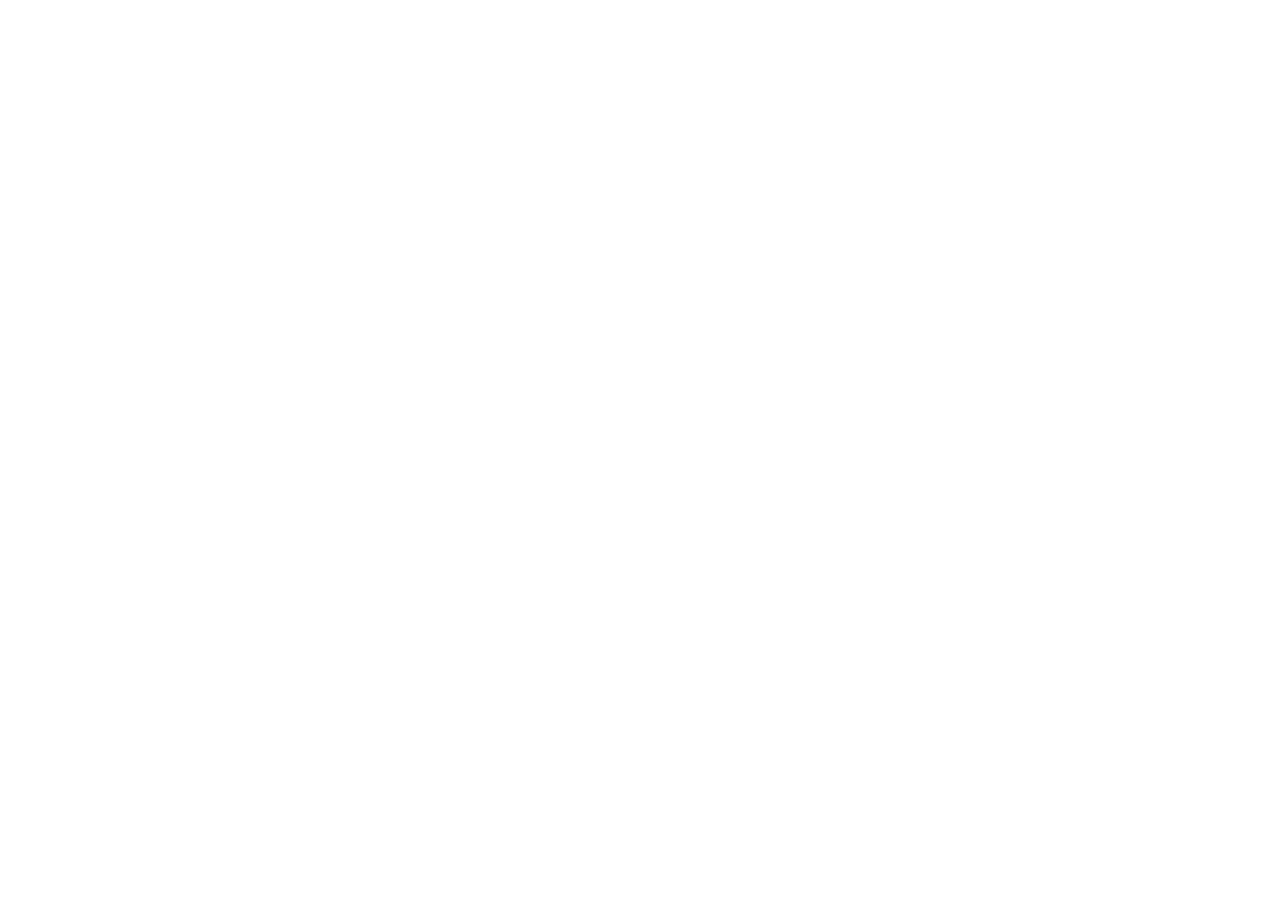
==== Challenge1/index.html @ e5912795 "Setup challenge" ====
<!DOCTYPE html>
<html lang="en">
<head>
    <meta charset="UTF-8">
    <meta http-equiv="X-UA-Compatible" content="IE=edge">
    <meta name="viewport" content="width=device-width, initial-scale=1.0">
    <link rel="stylesheet" href="style.css">
    <title>Document</title>
</head>
<body>
    
</body>
</html>
---- Challenge1/style.css ----
*{
    padding: 0; 
    margin: 0; 
    box-sizing: border-box;
}
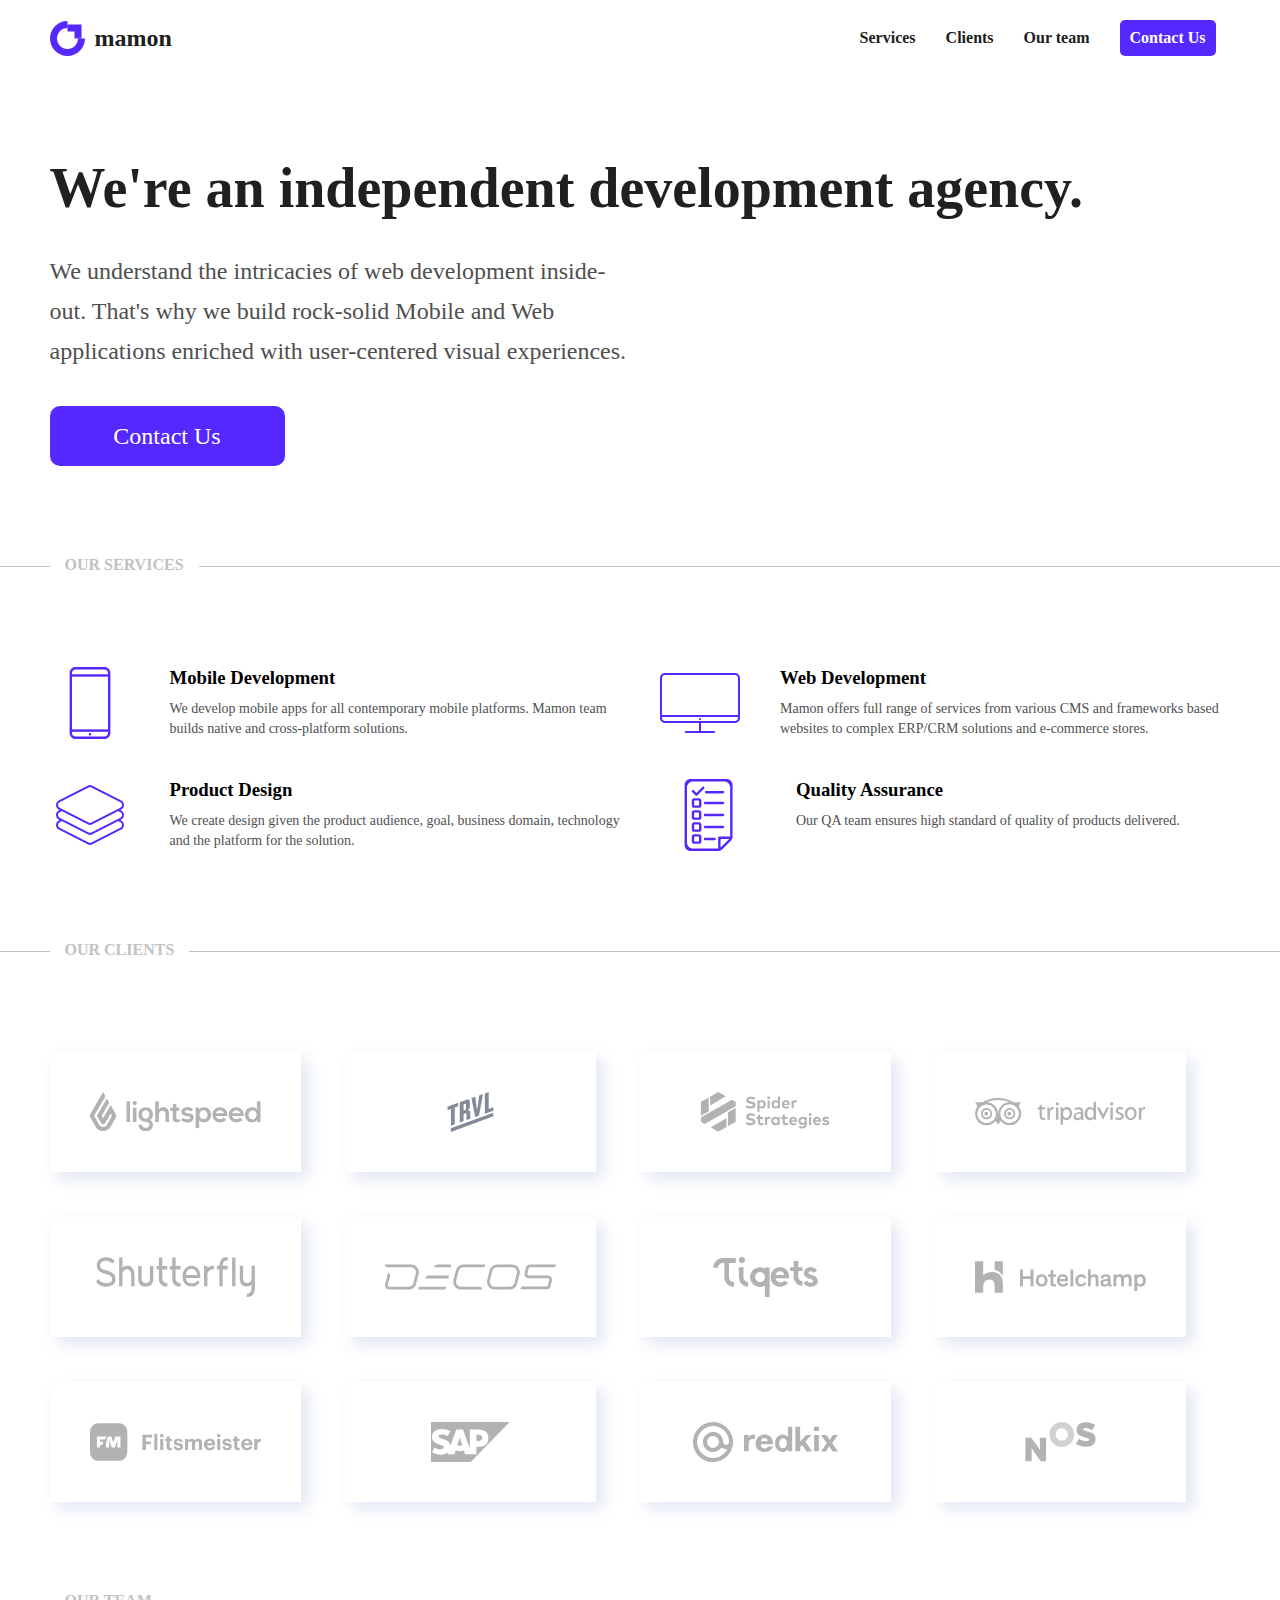
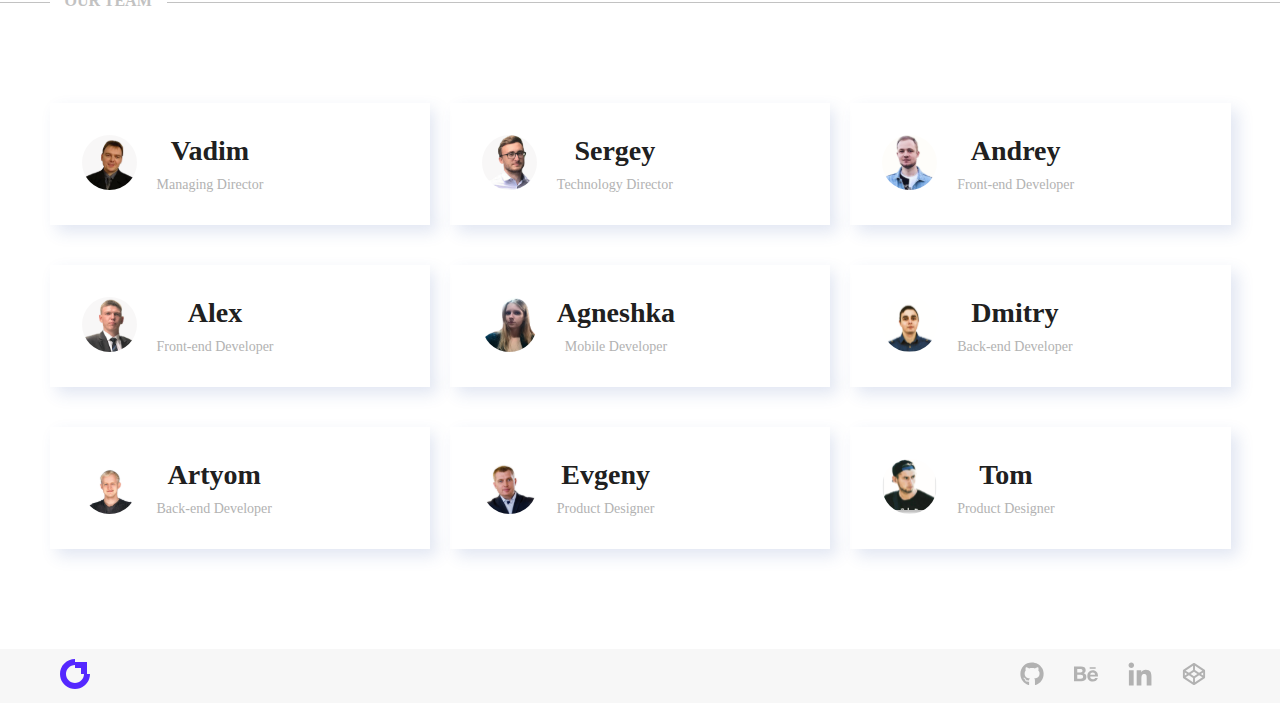
==== commit e9f4ef01: "Final but without humberger" ====
--- a/Challenge1/index.html
+++ b/Challenge1/index.html
@@ -1,5 +1,6 @@
 <!DOCTYPE html>
 <html lang="en">
+
 <head>
     <meta charset="UTF-8">
     <meta http-equiv="X-UA-Compatible" content="IE=edge">
@@ -7,7 +8,200 @@
     <link rel="stylesheet" href="style.css">
     <title>Document</title>
 </head>
+
 <body>
-    
+    <header>
+        <div class="logo__header">
+            <img src="./logo.svg" alt="">
+            <span>mamon</span>
+        </div>
+        <nav>
+            <a href="#">Services</a>
+            <a href="#">Clients</a>
+            <a href="#">Our team</a>
+            <a href="#" class="contact">Contact Us</a>
+        </nav>
+    </header>
+
+    <section class="landing__page">
+        <div class="container">
+            <h1 class="title">We're an independent development agency.</h1>
+
+            <div class="w-half">
+                <p class="description">
+                    We understand the intricacies of web development inside-out. That's why we build rock-solid Mobile
+                    and Web applications enriched with user-centered visual experiences.
+                </p>
+                <p class="empty"></p>
+            </div>
+            <a href="#" class="contact__us">Contact Us</a>
+        </div>
+    </section>
+    <!-- 
+    <hr class='inlineHr hr1' ><span class="hr__services">OUR SERVICES</span>
+<hr class='inlineHr hr2' /> -->
+
+    <div id="border">
+        <section class="landing__page">
+            <h2>OUR SERVICES</h2>
+            <div class="services">
+                <div class="service1">
+                    <img src="./images/iphone.svg" alt="" class="iphone">
+                    <div>
+                        <h3>Mobile Development</h3>
+                        <p>We develop mobile apps for all contemporary
+                            mobile platforms. Mamon team builds
+                            native and cross-platform solutions.</p>
+                    </div>
+                </div>
+                <div class="service1">
+                    <img src="./images/laptop.svg" alt="" class="laptop">
+                    <div>
+                        <h3>Web Development</h3>
+                        <p>Mamon offers full range of services from various
+                            CMS and frameworks based websites to complex
+                            ERP/CRM solutions and e-commerce stores.</p>
+                    </div>
+                </div>
+                <div class="service1">
+                    <img src="./images/product.svg" alt="" class="product">
+                    <div>
+                        <h3>Product Design</h3>
+                        <p>We create design given the product audience,
+                            goal, business domain, technology and
+                            the platform for the solution.</p>
+                    </div>
+                </div>
+                <div class="service1">
+                    <img src="./images/todo.svg" alt="" class="todo">
+                    <div>
+                        <h3>Quality Assurance</h3>
+                        <p>Our QA team ensures high standard of
+                            quality of products delivered.
+                        </p>
+                    </div>
+                </div>
+            </div>
+        </section>
+    </div>
+
+    <div id="border">
+        <section class="landing__page">
+            <h2>OUR CLIENTS</h2>
+            <div class="grid">
+                <img src="./clients/lightspeed.svg" alt="">
+                <img src="./clients/trvl.svg" alt="">
+                <img src="./clients/spider.svg" alt="">
+                <img src="./clients/tripadvisor.svg" alt="">
+                <img src="./clients/shutterfly.svg" alt="">
+                <img src="./clients/decos.svg" alt="">
+                <img src="./clients/tiqets.svg" alt="">
+                <img src="./clients/hotelchamp.svg" alt="">
+                <img src="./clients/flitsmeister.svg" alt="">
+                <img src="./clients/sap.svg" alt="">
+                <img src="./clients/redixx.svg" alt="">
+                <img src="./clients/nos.svg" alt="">
+            </div>
+        </section>
+
+    </div>
+    <div id="border">
+        <section class="landing__page">
+            <h2>OUR TEAM</h2>
+            <div class="team">
+                <div class="card-detail">
+                    <img src="./team/vadim.svg" alt="">
+                    <div class="info">
+                        <h1 class="name">Vadim</h1>
+                        <p class="position">Managing Director</p>
+                    </div>
+                </div>
+
+                <div class="card-detail">
+                    <img src="./team/sergey.svg" alt="">
+                    <div class="info">
+                        <h1 class="name">Sergey</h1>
+                        <p class="position">Technology Director</p>
+                    </div>
+                </div>
+
+                <div class="card-detail">
+                    <img src="./team/andrey.svg" alt="">
+                    <div class="info">
+                        <h1 class="name">Andrey</h1>
+                        <p class="position">Front-end Developer</p>
+                    </div>
+                </div>
+
+                <div class="card-detail">
+                    <img src="./team/alex.svg" alt="">
+                    <div class="info">
+                        <h1 class="name">Alex</h1>
+                        <p class="position">Front-end Developer</p>
+                    </div>
+                </div>
+
+                <div class="card-detail">
+                    <img src="./team/agneshka.svg" alt="">
+                    <div class="info">
+                        <h1 class="name">Agneshka</h1>
+                        <p class="position">Mobile Developer</p>
+                    </div>
+                </div>
+
+                <div class="card-detail">
+                    <img src="./team/dimitry.svg" alt="">
+                    <div class="info">
+                        <h1 class="name">Dmitry</h1>
+                        <p class="position">Back-end Developer</p>
+                    </div>
+                </div>
+
+                <div class="card-detail">
+                    <img src="./team/artyom.svg" alt="">
+                    <div class="info">
+                        <h1 class="name">Artyom</h1>
+                        <p class="position">Back-end Developer</p>
+                    </div>
+                </div>
+
+                <div class="card-detail">
+                    <img src="./team/evegeny.svg" alt="">
+                    <div class="info">
+                        <h1 class="name">Evgeny</h1>
+                        <p class="position">Product Designer</p>
+                    </div>
+                </div>
+
+                <div class="card-detail">
+                    <img src="./team/tom.svg" alt="">
+                    <div class="info">
+                        <h1 class="name">Tom</h1>
+                        <p class="position">Product Designer</p>
+                    </div>
+                </div>
+
+            </div>
+        </section>
+
+
+    </div>
+
+    <div id="footer">
+
+        <footer class="footer">
+                <a href="#"><img src="./logo.svg" alt="" class="footer__logo" ></a>
+                <div class="social">
+                    <a href="#"><img src="./media/github.svg" alt="" class="social_logo" ></a>
+                    <a href="#"> <img src="./media/beone.svg" alt="" class="social_logo" ></a>
+                    <a href="#"> <img src="./media/linkdin.svg" alt="" class="social_logo" ></a>
+                    <a href="#"> <img src="./media/codepen.svg" alt="" class="social_logo" ></a>
+
+            
+            </div>
+        </footer>
+    </div>
+    <script src="main.js"></script>
 </body>
+
 </html>--- a/Challenge1/style.css
+++ b/Challenge1/style.css
@@ -3,4 +3,368 @@
     margin: 0; 
     box-sizing: border-box;
 }
-
+body {
+    height: 200vh;
+    font-family: Ubuntu;
+}
+
+a {
+    text-decoration: none;
+    color: #202020;
+}
+header {
+    max-width: 1181px;
+    width: 100%;
+    margin: 20px auto;
+    
+    
+    
+}
+
+header.active {
+    position: fixed;
+    width: 100%;
+
+}
+header  {
+display: flex;
+justify-content: space-between;
+
+}
+
+nav {
+    display: flex; 
+    justify-content: center; 
+    align-items: center
+}
+nav a {
+margin: 0 15px;
+font-style: normal;
+font-weight: bold;
+font-size: 1rem;
+line-height: 16px;
+color: #202020;
+}
+
+nav .contact {
+background: #5528FF;
+border-radius: 5px;
+font-style: normal;
+font-weight: bold;
+font-size: 1rem;
+line-height: 16px;
+color: #FFFFFF;
+padding: 10px;
+}
+.logo__header {
+    display: flex; 
+    justify-content: center; 
+    align-items: center
+}
+
+.logo__header img {
+    width: 35px;
+    height: 35px;
+}
+.logo__header span {
+margin-left: 10px;
+font-style: normal;
+font-weight: bold;
+font-size: 24px;
+line-height: 28px;
+text-align: center;
+color: #202020;
+display: flex; 
+justify-content: center; 
+align-items: center;
+}
+
+
+.landing__page {
+    max-width: 1181px;
+    margin: 100px auto;
+}
+
+.container h1 {
+
+font-style: normal;
+font-weight: bold;
+font-size: 56px;
+line-height: 65px;
+color: #202020;
+}
+
+.w-half {
+    display: flex;
+    margin-top: 30px;
+}
+.w-half .description {
+    width: 50%;
+font-style: normal;
+font-weight: normal;
+font-size: 24px;
+line-height: 40px;
+
+color: #4F4F4F;
+}
+.w-half .empty{
+    width: 50%;
+}
+
+.landing__page  .contact__us{
+margin-top: 35px;
+display: flex; 
+justify-content: center; 
+align-items: center;
+background: #5528FF;
+border-radius: 10px;
+font-style: normal;
+font-weight: normal;
+font-size: 24px;
+line-height: 28px;
+color: #FFFFFF;
+padding: 10px;
+width: 235px;
+height: 60px;
+}
+
+
+
+section .services {
+    
+    display: grid;
+    grid-template-columns: repeat(2,1fr);
+    gap: 40px;
+}
+
+.service1 {
+    display: flex;
+    justify-content: flex-start;
+    
+}
+
+.service1 div {
+    margin-left: 40px;
+}
+
+.service1 h3 {
+    padding-bottom: 10px;
+}
+
+.services p {
+    
+    font-style: normal;
+    font-weight: normal;
+    font-size: 14px;
+    line-height: 20px;
+    color: #4F4F4F;
+
+}
+
+.product {
+    display: flex; 
+    justify-content: center; 
+    align-items: center;
+}
+
+
+@media (max-width: 768px) {
+    section .services {
+        display: grid;
+        grid-template-columns: 1fr;
+        gap: 40px;
+        margin: 0 1rem;
+    }
+    .container {
+        margin-left: 1rem;
+    }
+    .container h1 {
+        font-size: 28px;
+        line-height: 40px;
+    }
+    .empty {
+        display: none;
+    }
+
+    .w-half .description {
+        width: 100%;
+    }
+
+   
+  
+}
+#border {
+    position: relative;
+    border-top: 1px solid #C2C2C2;
+}
+.landing__page h2 {
+    position: absolute;
+    top: -11px;
+    font-size: 16px;
+    font-weight: 700;
+    background-color: #fff;
+    color: #C2C2C2;
+    padding: 0 15px;
+    font-style: normal;
+}
+.grid {
+
+   display: grid;
+   /* grid-template-columns: repeat(4,1fr); */
+   grid-template-columns: repeat(auto-fit, minmax(280px, 1fr));
+   row-gap: 45px;
+   /* text-align: center; */
+  
+}
+
+.grid img {
+    box-shadow: 
+    inset 0 0 15px rgba(55, 84, 170,0),
+    inset 0 0 20px rgba(255, 255, 255,0),
+    7px 7px 15px rgba(55, 84, 170,.15),
+    -7px -7px 20px rgba(255, 255, 255,1),
+    inset 0px 0px 4px rgba(255, 255, 255,.2);
+    padding: 2.5rem;
+}
+
+
+
+
+@media (max-width: 768px) {
+    .landing__page .grid {
+        display: grid;
+        grid-template-columns: repeat(2,1fr);
+        margin: 0 1rem;
+        
+    }
+ 
+}
+
+@media (max-width: 792px) {
+
+    .landing__page .team {
+        display: grid;
+        grid-template-columns: repeat(2,1fr);
+        margin-left: 5.5rem;
+    }
+}
+@media (max-width: 500px) {
+    .landing__page .grid {
+        display: grid;
+        grid-template-columns: 1fr;
+        margin: 0 2rem;
+       
+    }
+ 
+    .landing__page .grid img {
+       
+        width: 100%;
+    }
+   
+
+}
+@media (max-width:948px) {
+    .landing__page .team {
+        display: grid;
+        grid-template-columns: 1fr;
+      
+    }
+
+}
+@media (max-width: 650px) {
+    .landing__page .team {
+        display: grid;
+        grid-template-columns: 1fr;
+        margin-left: 2rem;
+        margin-right: 2rem;
+    }
+  
+
+}
+
+.team {
+    display: grid;
+    /* grid-template-columns: repeat(3, 1fr ); */
+   grid-template-columns: repeat(auto-fit, minmax(300px, 1fr));
+    column-gap: 20px;
+    row-gap: 40px;
+    
+}
+.team .card-detail {
+    display: flex;
+    box-shadow: 
+    inset 0 0 15px rgba(55, 84, 170,0),
+    inset 0 0 20px rgba(255, 255, 255,0),
+    7px 7px 15px rgba(55, 84, 170,.15),
+    -7px -7px 20px rgba(255, 255, 255,1),
+    inset 0px 0px 4px rgba(255, 255, 255,.2);
+     padding: 2rem;
+
+    
+}
+
+.team .info {
+    margin-left: 20px;
+    display: flex; 
+    flex-direction: column;
+    justify-content: center; 
+    align-items: center;
+
+}
+
+.team .info h1 {
+margin-bottom: 10px;
+font-style: normal;
+font-weight: bold;
+font-size: 28px;
+line-height: 32px;
+color: #202020;
+}
+
+.team .info p {
+font-style: normal;
+font-weight: normal;
+font-size: 14px;
+line-height: 16px;
+color: #B2B2B2;
+}
+
+.team .card-detail img {
+    border-radius: 50%;
+    width: 55px;
+    height: 55px;
+}
+
+
+
+#footer {
+    background: #F7F7F7;
+}
+
+.footer__logo {
+    width: 30px;
+    height: 30px;
+}
+
+.footer {
+    max-width: 1181px;
+    margin: 0 auto;
+    display: flex;
+    justify-content: space-between;
+    padding: 10px;
+ 
+}
+
+.footer .social {
+    display: flex; 
+    justify-content: center; 
+    align-items: center;
+}
+.footer .social a {
+margin: 0 15px;
+}
+
+.social__logo {
+    width: 25px;
+    height: 25px;
+}